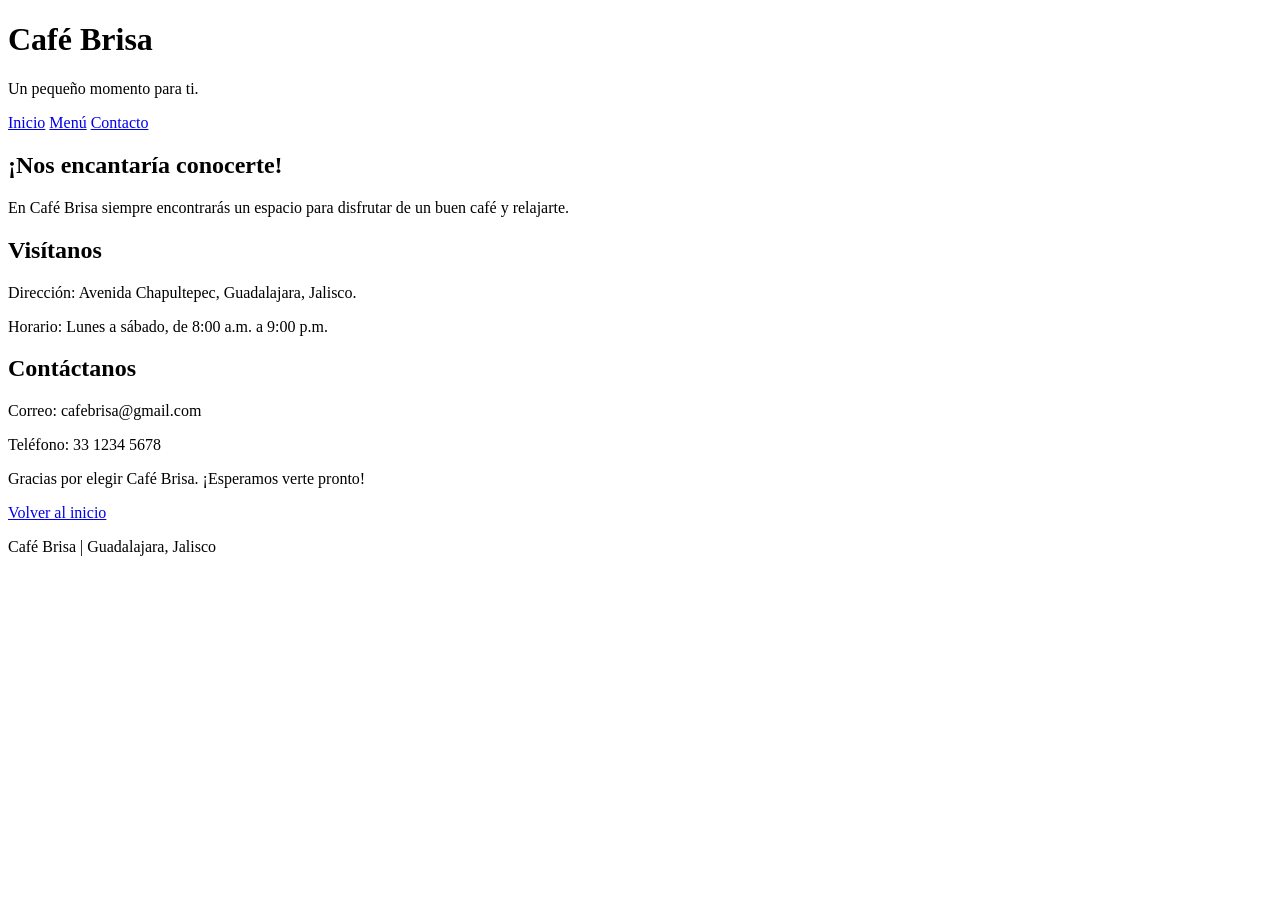
==== Contacto.html @ c92b08b0 "Add files via upload" ====
<!DOCTYPE html>
<html lang="es">
<head>
    <meta charset="UTF-8">
    <title>Café Brisa - Contacto</title>
    <link rel="stylesheet" href="estilo.css">
</head>

<body>

    <header>
        <h1>Café Brisa</h1>
        <p>Un pequeño momento para ti.</p>

        <nav>
            <a href="index.html">Inicio</a>
            <a href="Menu.html">Menú</a>
            <a href="Contacto.html">Contacto</a>
        </nav>
    </header>

    <main>
        <h2>¡Nos encantaría conocerte!</h2>

        <p>
            En Café Brisa siempre encontrarás un espacio
            para disfrutar de un buen café y relajarte.
        </p>

        <h2>Visítanos</h2>

        <p>Dirección: Avenida Chapultepec, Guadalajara, Jalisco.</p>

        <p>Horario: Lunes a sábado, de 8:00 a.m. a 9:00 p.m.</p>

        <h2>Contáctanos</h2>

        <p>Correo: cafebrisa@gmail.com</p>

        <p>Teléfono: 33 1234 5678</p>

        <p>
            Gracias por elegir Café Brisa.
            ¡Esperamos verte pronto!
        </p>

        <a href="index.html">Volver al inicio</a>
    </main>

    <footer>
        <p>Café Brisa | Guadalajara, Jalisco</p>
    </footer>

</body>
</html>
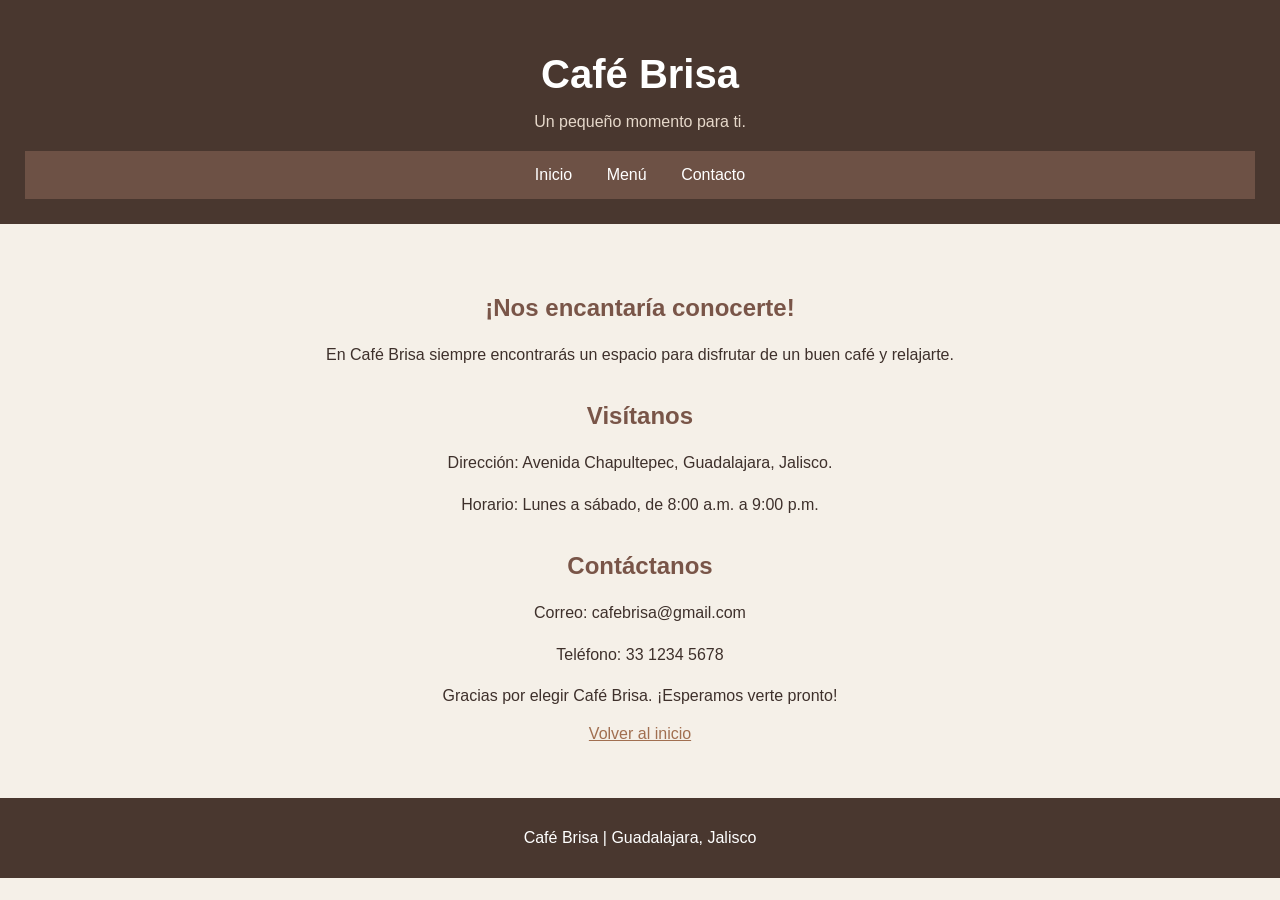
==== commit a2019354: "Update Contacto.html" ====
--- a/Contacto.html
+++ b/Contacto.html
@@ -4,7 +4,7 @@
 <head>
     <meta charset="UTF-8">
     <title>Café Brisa - Contacto</title>
-    <link rel="stylesheet" href="estilo.css">
+    <link rel="stylesheet" href="Estilo.css">
 </head>
 
 <body>
--- a/Estilo.css
+++ b/Estilo.css
@@ -0,0 +1,66 @@
+
+/* Diseño general */
+body {
+    background-color: #f5f0e8;
+    color: #3e302b;
+    font-family: Arial;
+    text-align: center;
+    margin: 0;
+}
+
+/* Encabezado */
+header {
+    background-color: #49372f;
+    color: white;
+    padding: 25px;
+}
+
+h1 {
+    font-size: 40px;
+    margin-bottom: 5px;
+}
+
+header p {
+    color: #e6d8ca;
+}
+
+/* Titulos */
+h2 {
+    color: #795548;
+    margin-top: 35px;
+}
+
+/* Menu de navegacion */
+nav {
+    background-color: #6d5145;
+    padding: 15px;
+    margin-top: 20px;
+}
+
+nav a {
+    color: white;
+    margin: 15px;
+    text-decoration: none;
+}
+
+/* Enlaces */
+a {
+    color: #a16f50;
+}
+
+/* Contenido */
+main {
+    padding: 35px;
+}
+
+main p {
+    line-height: 1.6;
+}
+
+/* Pie de pagina */
+footer {
+    background-color: #49372f;
+    color: white;
+    padding: 15px;
+    margin-top: 20px;
+}
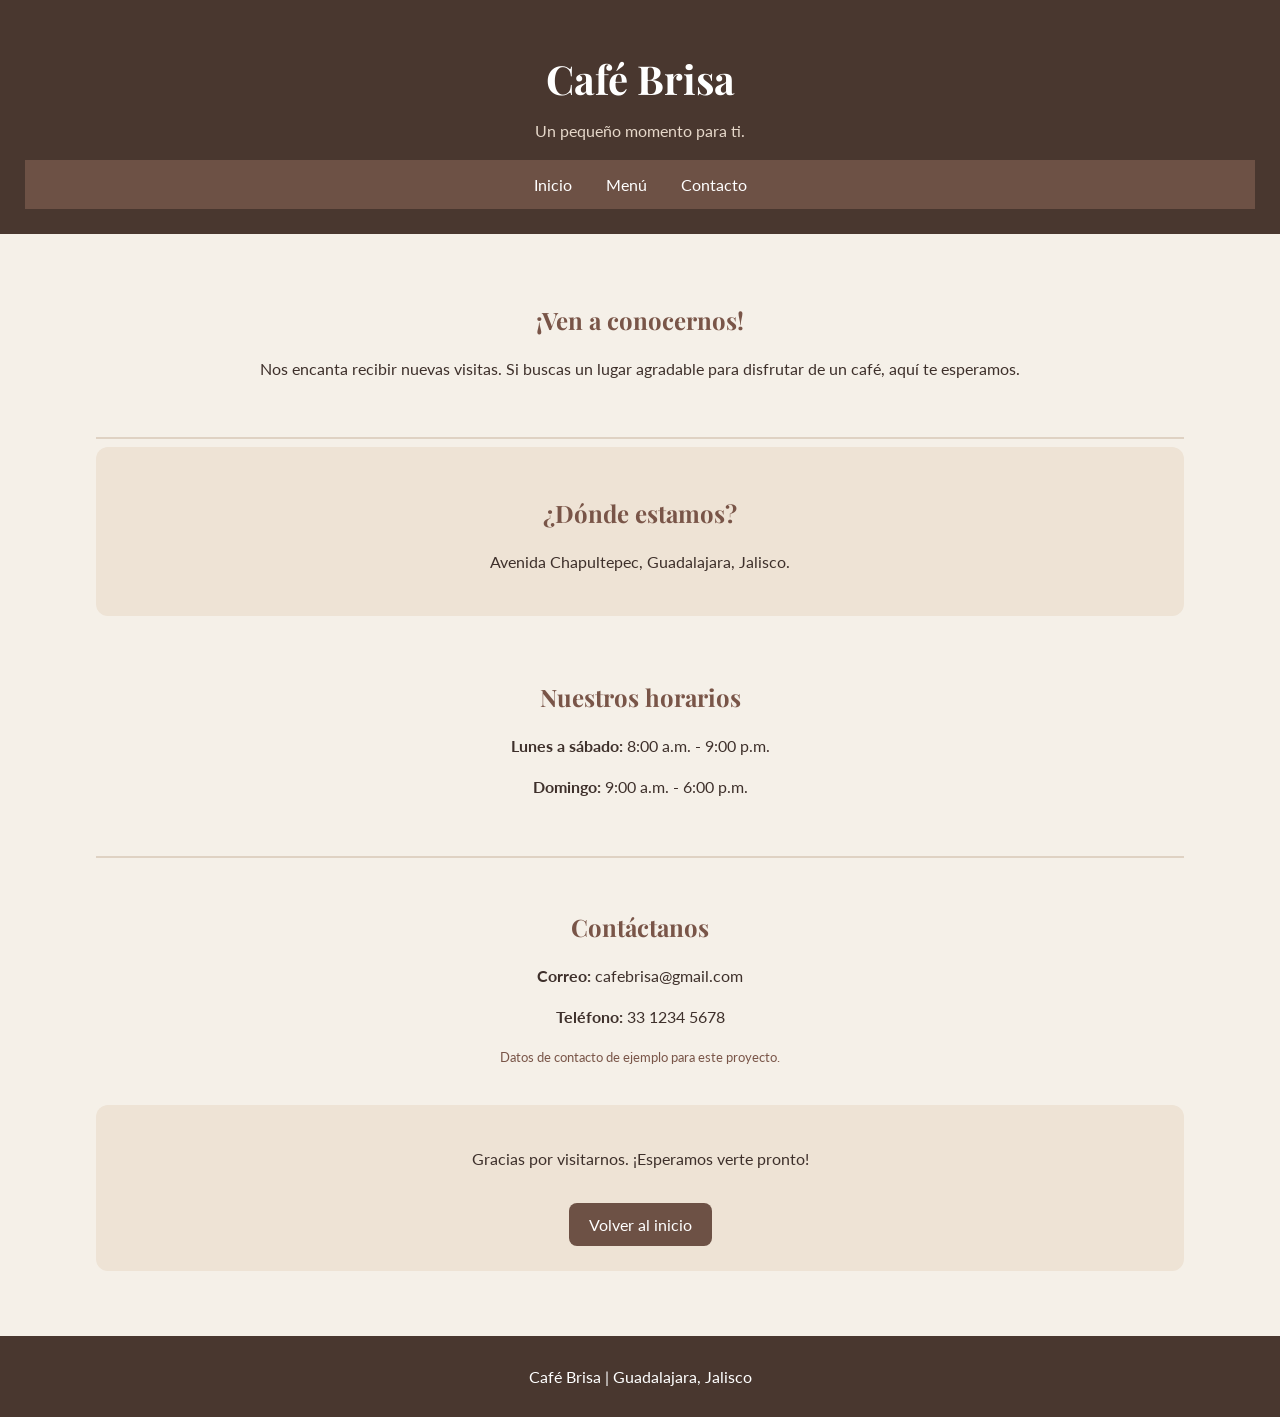
==== commit dc7d9503: "Update Contacto.html" ====
--- a/Contacto.html
+++ b/Contacto.html
@@ -1,10 +1,15 @@
+
 
 <!DOCTYPE html>
 <html lang="es">
+
 <head>
     <meta charset="UTF-8">
     <title>Café Brisa - Contacto</title>
-    <link rel="stylesheet" href="Estilo.css">
+
+    <link rel="stylesheet" href="CSS/styles.css">
+
+    <link href="https://fonts.googleapis.com/css2?family=Lato:wght@400;700&family=Playfair+Display:wght@600;700&display=swap" rel="stylesheet">
 </head>
 
 <body>
@@ -21,31 +26,54 @@
     </header>
 
     <main>
-        <h2>¡Nos encantaría conocerte!</h2>
 
-        <p>
-            En Café Brisa siempre encontrarás un espacio
-            para disfrutar de un buen café y relajarte.
-        </p>
+        <section>
+            <h2>¡Ven a conocernos!</h2>
 
-        <h2>Visítanos</h2>
+            <p>
+                Nos encanta recibir nuevas visitas. Si buscas
+                un lugar agradable para disfrutar de un café,
+                aquí te esperamos.
+            </p>
+        </section>
 
-        <p>Dirección: Avenida Chapultepec, Guadalajara, Jalisco.</p>
+        <hr>
 
-        <p>Horario: Lunes a sábado, de 8:00 a.m. a 9:00 p.m.</p>
+        <section class="destacado">
+            <h2>¿Dónde estamos?</h2>
 
-        <h2>Contáctanos</h2>
+            <p>
+                Avenida Chapultepec,
+                Guadalajara, Jalisco.
+            </p>
+        </section>
 
-        <p>Correo: cafebrisa@gmail.com</p>
+        <section>
+            <h2>Nuestros horarios</h2>
 
-        <p>Teléfono: 33 1234 5678</p>
+            <p><strong>Lunes a sábado:</strong> 8:00 a.m. - 9:00 p.m.</p>
 
-        <p>
-            Gracias por elegir Café Brisa.
-            ¡Esperamos verte pronto!
-        </p>
+            <p><strong>Domingo:</strong> 9:00 a.m. - 6:00 p.m.</p>
+        </section>
 
-        <a href="index.html">Volver al inicio</a>
+        <hr>
+
+        <section>
+            <h2>Contáctanos</h2>
+
+            <p><strong>Correo:</strong> cafebrisa@gmail.com</p>
+
+            <p><strong>Teléfono:</strong> 33 1234 5678</p>
+
+            <small>Datos de contacto de ejemplo para este proyecto.</small>
+        </section>
+
+        <section class="destacado">
+            <p>Gracias por visitarnos. ¡Esperamos verte pronto!</p>
+
+            <a class="boton" href="index.html">Volver al inicio</a>
+        </section>
+
     </main>
 
     <footer>
--- a/CSS/styles.css
+++ b/CSS/styles.css
@@ -0,0 +1,152 @@
+
+/* DISEÑO GENERAL */
+
+body {
+    background-color: #f5f0e8;
+    color: #3e302b;
+    font-family: 'Lato', sans-serif;
+    text-align: center;
+    margin: 0;
+}
+
+
+/* ENCABEZADO */
+
+header {
+    background-color: #49372f;
+    color: white;
+    padding: 25px;
+}
+
+h1 {
+    font-family: 'Playfair Display', serif;
+    font-size: 40px;
+    margin-bottom: 5px;
+}
+
+header p {
+    color: #e6d8ca;
+}
+
+
+/* NAVEGACION */
+
+nav {
+    background-color: #6d5145;
+    padding: 15px;
+    margin-top: 20px;
+}
+
+nav a {
+    color: white;
+    margin: 15px;
+    text-decoration: none;
+}
+
+/* Efecto al pasar el cursor */
+
+nav a:hover {
+    color: #e6c9a8;
+}
+
+
+/* CONTENIDO PRINCIPAL */
+
+main {
+    width: 85%;
+    margin: auto;
+    padding: 25px;
+}
+
+h2 {
+    color: #795548;
+    font-family: 'Playfair Display', serif;
+    margin-top: 25px;
+}
+
+h3 {
+    color: #49372f;
+    font-family: 'Playfair Display', serif;
+}
+
+main p {
+    line-height: 1.6;
+}
+
+
+/* SECCIONES */
+
+section {
+    padding: 20px;
+    margin-bottom: 20px;
+}
+
+#bienvenida {
+    padding: 35px;
+}
+
+.destacado {
+    background-color: #eee3d5;
+    border-radius: 12px;
+    padding: 25px;
+}
+
+
+/* TARJETAS DE PRODUCTOS */
+
+.productos {
+    display: flex;
+    justify-content: center;
+    flex-wrap: wrap;
+    gap: 20px;
+}
+
+.producto {
+    background-color: white;
+    width: 220px;
+    padding: 20px;
+    border-radius: 12px;
+}
+
+.producto strong {
+    color: #795548;
+    font-size: 18px;
+}
+
+
+/* BOTONES */
+
+.boton {
+    display: inline-block;
+    background-color: #6d5145;
+    color: white;
+    padding: 12px 20px;
+    border-radius: 8px;
+    text-decoration: none;
+    margin-top: 15px;
+}
+
+.boton:hover {
+    background-color: #49372f;
+}
+
+
+/* SEPARADORES */
+
+hr {
+    border: 1px solid #dfd2c3;
+}
+
+
+/* PIE DE PAGINA */
+
+footer {
+    background-color: #49372f;
+    color: white;
+    padding: 15px;
+    margin-top: 20px;
+}
+
+small {
+    color: #795548;
+}
